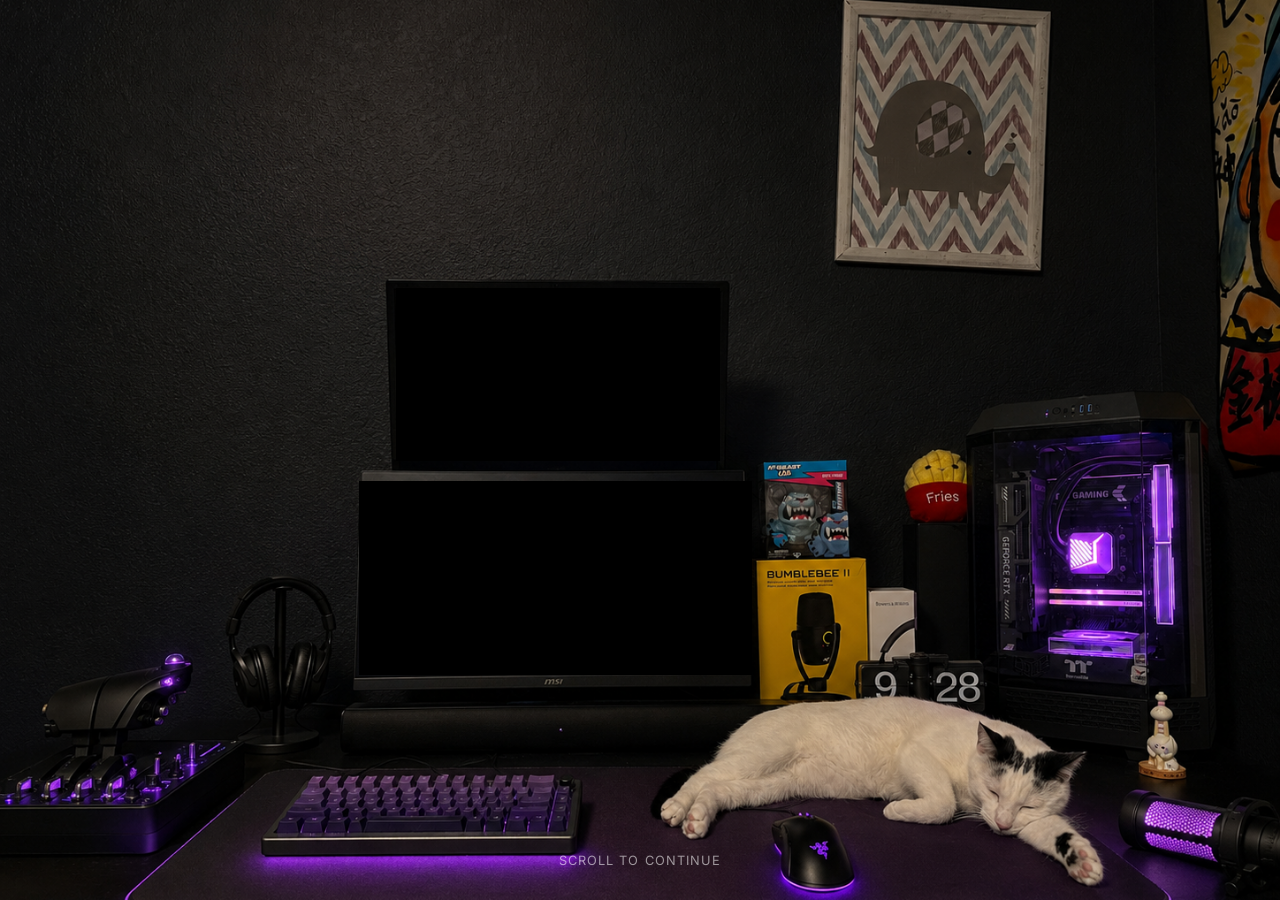
==== index.html @ 7c92d98b "Polish landing intro: pause button, in-frame zoom cap, softer DOF - Add a play/pause button to the c" ====
<!DOCTYPE html>
<html lang="en">
<head>
<meta charset="utf-8"/>
<meta content="width=device-width, initial-scale=1.0" name="viewport"/>
<title>lucastang.dev</title>
<meta content="Lucas Tang — developer." name="description"/>
<meta content="lucastang.dev" property="og:title"/>
<meta content="Lucas Tang — developer." property="og:description"/>
<link href="/favicon.ico" rel="icon"/>
<link href="https://fonts.googleapis.com" rel="preconnect"/>
<link crossorigin="" href="https://fonts.gstatic.com" rel="preconnect"/>
<link href="https://fonts.googleapis.com/css2?family=Architects+Daughter&amp;family=Inter:wght@400;500;600;700&amp;display=swap" rel="stylesheet"/>
<link href="/style.css" rel="stylesheet"/>
</head>
<body>

<div id="stage">
  <img id="desk-photo" src="/assets/desk-photo.png" alt=""/>

  <div id="top-monitor" class="monitor-overlay">
    <div class="boot-splash"><div class="boot-spinner"></div></div>
    <div id="top-monitor-inner" class="screen-content">
      <div id="preview-pane">
        <div class="gh-topbar">
          <span class="dot"></span><span class="dot"></span><span class="dot"></span>
          <span class="url">github.com/lucastang/lucastang.dev</span>
        </div>
        <div class="gh-body">
          <main class="gh-main">
            <div class="gh-stats">
              <span class="gh-stat">128 stars</span>
              <span class="gh-stat">24 forks</span>
            </div>
            <div class="gh-graph" id="gh-graph"></div>
            <ul class="gh-commits" id="gh-commits"></ul>
          </main>
        </div>
      </div>
      <div id="spotify-pane">
        <div class="sp-widget">
          <div class="sp-art"><img id="sp-art-img" src="" alt=""/></div>
          <div class="sp-info">
            <div class="sp-title" id="sp-title">&nbsp;</div>
            <div class="sp-artist" id="sp-artist">&nbsp;</div>
            <div class="sp-progress"><div class="sp-progress-fill" id="sp-progress-fill"></div></div>
          </div>
          <div class="sp-controls">
            <button class="sp-btn sp-prev" id="sp-prev" aria-label="Previous track"><span class="sp-icon sp-icon-prev"></span></button>
            <button class="sp-btn sp-play" id="sp-play" aria-label="Pause"><span class="sp-icon-playpause is-playing" id="sp-play-icon"></span></button>
            <button class="sp-btn sp-next" id="sp-next" aria-label="Next track"><span class="sp-icon sp-icon-next"></span></button>
          </div>
        </div>
      </div>
    </div>
  </div>

  <div id="bottom-monitor" class="monitor-overlay">
    <div class="boot-splash"><div class="boot-spinner"></div></div>
    <div id="code-stage" class="screen-content">
      <div id="code-editor">
        <div class="gutter"></div>
        <div class="code-body"></div>
      </div>
      <div id="terminal-panel"></div>
    </div>
  </div>
</div>

<div id="scroll-hint">Scroll to continue</div>

<header id="site-header">
  <div class="nav">
    <a href="/" class="brand">
      <img src="/apple-touch-icon.png" alt="Avatar Logo" class="logo-mark"/>
      <span class="logo">lucastang.dev</span>
    </a>
    <nav class="links">
      <a href="/projects/">Projects</a>
      <a href="/aboutme/">About Me</a>
    </nav>
  </div>
</header>

<script src="/boot.js"></script>
</body>
</html>
---- style.css ----
/* ==========================================================================
   lucastang.dev — animated boot/desktop intro
   Monitor screen fractions (of assets/desk-photo.png, 1448x1086, re-measured
   via edge detection against the bezels) live in boot.js as SCREENS — the
   overlay divs are positioned in JS against the photo's actual object-fit:
   cover render rect, not fixed CSS %, so alignment holds at any viewport
   aspect ratio. See computeCoverRect()/updateMonitorPositions() in boot.js.
   ========================================================================== */

:root {
  --bg: #000000;
  --ink: #ffffff;
  --muted: #cccccc;
  --orange: #f97316;
  --accent: #7f5af0;

  /* Center of the whole monitor cluster, used as the zoom transform-origin */
  --cluster-cx: 43.38%;
  --cluster-cy: 53.27%;

  /* How far in Scene 2 pushes the camera (also the tight-zoom scroll limit) */
  --zoom-scale: 2.6;
}

* { margin: 0; padding: 0; box-sizing: border-box; }

html, body {
  height: 100%;
  overflow: hidden;
  background: var(--bg);
}

body {
  font-family: "Inter", system-ui, -apple-system, sans-serif;
  color: var(--ink);
}

/* ---------- Stage: the photo + everything pinned to it ---------- */

#stage {
  position: fixed;
  inset: 0;
  overflow: hidden;
  transform-origin: var(--cluster-cx) var(--cluster-cy);
  transition: transform 1.4s cubic-bezier(.62,0,.3,1);
}

#stage.zoomed {
  transform: scale(var(--zoom-scale));
}

#desk-photo {
  position: absolute;
  inset: 0;
  width: 100%;
  height: 100%;
  object-fit: cover;
  display: block;
  filter: blur(0px);
}

/* Monitor overlay divs — left/top/width/height are set in boot.js against
   the photo's computed object-fit:cover render rect, kept in the same
   untransformed layout space as #stage so the shared #stage scale carries
   both the photo and these overlays together at any zoom level. */
.monitor-overlay {
  position: absolute;
  overflow: hidden;
  background: #000;
  transition: opacity .25s ease;
}

/* ---------- Scene 1: boot flicker ---------- */

.monitor-overlay.flicker {
  animation: flicker 1.1s steps(1, end) 1;
}

@keyframes flicker {
  0%   { background: #000; }
  8%   { background: #dfe9ff; }
  16%  { background: #000; }
  26%  { background: #dfe9ff; }
  36%  { background: #04060c; }
  100% { background: #04060c; }
}

.boot-splash {
  position: absolute;
  inset: 0;
  display: flex;
  align-items: center;
  justify-content: center;
  background: #04060c;
  opacity: 0;
  transition: opacity .3s ease;
}

.boot-splash.visible { opacity: 1; }

.boot-spinner {
  width: 22px;
  height: 22px;
  border-radius: 50%;
  border: 2.5px solid #2a2f3d;
  border-top-color: var(--ink);
  animation: spin .8s linear infinite;
}

@keyframes spin { to { transform: rotate(360deg); } }

/* ---------- Scene 3: rendered desktop screens ---------- */

.screen-content {
  position: absolute;
  inset: 0;
  opacity: 0;
  transition: opacity .6s ease;
  font-family: "SFMono-Regular", Consolas, "Liberation Mono", Menlo, monospace;
}

.screen-content.visible { opacity: 1; }

/* Bottom monitor: code editor / terminal, wrapped in a zoomable stage */

#code-stage {
  position: absolute;
  inset: 0;
  transform-origin: center center;
}

#code-editor {
  display: flex;
  height: 100%;
  background: #282a36;
  font-size: clamp(5px, 0.75vw, 9px);
  line-height: 1.6;
}

#code-editor .gutter {
  padding: 6px 8px;
  color: #6272a4;
  text-align: right;
  user-select: none;
  border-right: 1px solid #414458;
}

#code-editor .code-body {
  flex: 1;
  padding: 6px 10px;
  white-space: pre-wrap;
  color: #f8f8f2;
  overflow: hidden;
}

#code-editor .code-body .kw { color: #ff79c6; }
#code-editor .code-body .str { color: #f1fa8c; }
#code-editor .code-body .fn { color: #50fa7b; }
#code-editor .code-body .cm { color: #6272a4; }
#code-editor .code-body .num { color: #bd93f9; }

#terminal-panel {
  position: absolute;
  inset: 0;
  height: 100%;
  background: #282a36;
  color: #f8f8f2;
  padding: 6px 10px;
  font-size: clamp(5px, 0.75vw, 9px);
  line-height: 1.7;
  opacity: 0;
  transition: opacity .35s ease;
}

#terminal-panel.visible { opacity: 1; }

#terminal-panel .prompt { color: #50fa7b; }
#terminal-panel .out { color: #6272a4; }

/* Top monitor: split preview / spotify */

#top-monitor-inner {
  display: flex;
  height: 100%;
}

#preview-pane, #spotify-pane {
  flex: 1 1 50%;
  height: 100%;
  overflow: hidden;
}

#preview-pane {
  border-right: 1px solid #1f2733;
  background: #0d1117;
  display: flex;
  flex-direction: column;
}

/* ---------- Fake GitHub mockup (top-left panel) ----------
   Entirely static/invented: no real repo data, no outbound links. */

.gh-topbar {
  display: flex;
  align-items: center;
  gap: 4px;
  padding: 3px 6px;
  background: #1c2128;
  font-size: clamp(5px, .8vw, 9px);
  color: #8b949e;
  flex: 0 0 auto;
}

.gh-topbar .dot {
  width: 5px; height: 5px; border-radius: 50%; background: #495264;
}

.gh-topbar .url {
  flex: 1;
  background: #0d1117;
  border-radius: 6px;
  padding: 1px 6px;
  margin-left: 4px;
  color: #c9d1d9;
}

.gh-body {
  flex: 1;
  display: flex;
  min-height: 0;
  font-size: clamp(5px, .75vw, 8.5px);
}

.gh-main {
  flex: 1;
  padding: 5px 6px;
  overflow: hidden;
  display: flex;
  flex-direction: column;
  min-height: 0;
}

.gh-stats {
  display: flex;
  gap: 8px;
  color: #8b949e;
  flex: 0 0 auto;
  margin-bottom: 4px;
}

.gh-graph {
  display: grid;
  grid-template-columns: repeat(20, 1fr);
  gap: 1.5px;
  flex: 0 0 auto;
  margin-bottom: 5px;
}

.gh-graph .gh-cell {
  width: 100%;
  aspect-ratio: 1;
  border-radius: 1px;
  background: #161b22;
}

.gh-graph .gh-cell[data-level="1"] { background: #0e4429; }
.gh-graph .gh-cell[data-level="2"] { background: #006d32; }
.gh-graph .gh-cell[data-level="3"] { background: #26a641; }
.gh-graph .gh-cell[data-level="4"] { background: #39d353; }

.gh-commits {
  list-style: none;
  color: #8b949e;
  line-height: 1.7;
  overflow: hidden;
}

.gh-commits .gh-hash {
  color: #6ca6f7;
  margin-right: 4px;
}

.gh-commits em {
  float: right;
  font-style: normal;
  color: #565d68;
}

/* ---------- Custom Spotify-style widget (top-right panel) ----------
   Own player UI over real static playlist data (see boot.js TRACKS), not
   Spotify's iframe/chrome. */

#spotify-pane {
  background: #121212;
}

.sp-widget {
  height: 100%;
  display: flex;
  flex-direction: column;
  align-items: center;
  justify-content: center;
  gap: clamp(3px, 1vw, 8px);
  padding: clamp(4px, 2vw, 10px);
  font-size: clamp(5px, .85vw, 9px);
}

.sp-art {
  width: clamp(24px, 34%, 64px);
  aspect-ratio: 1;
  border-radius: 4px;
  overflow: hidden;
  background: #282828;
  flex: 0 0 auto;
}

.sp-art img {
  width: 100%;
  height: 100%;
  object-fit: cover;
  display: block;
}

.sp-info {
  width: 100%;
  text-align: center;
  color: #fff;
}

.sp-title {
  font-weight: 600;
  white-space: nowrap;
  overflow: hidden;
  text-overflow: ellipsis;
}

.sp-artist {
  color: #b3b3b3;
  white-space: nowrap;
  overflow: hidden;
  text-overflow: ellipsis;
}

.sp-progress {
  width: 100%;
  height: 3px;
  border-radius: 2px;
  background: #4d4d4d;
  margin-top: 4px;
  overflow: hidden;
}

.sp-progress-fill {
  height: 100%;
  width: 0%;
  background: #1db954;
}

.sp-controls {
  display: flex;
  align-items: center;
  gap: clamp(8px, 3vw, 18px);
}

.sp-btn {
  background: none;
  border: 0;
  padding: 3px;
  cursor: pointer;
  display: flex;
  align-items: center;
  justify-content: center;
}

.sp-icon {
  display: inline-block;
  width: 0;
  height: 0;
  border-top: 4px solid transparent;
  border-bottom: 4px solid transparent;
}

.sp-icon-prev {
  border-right: 6px solid #fff;
}

.sp-icon-next {
  border-left: 6px solid #fff;
}

.sp-icon-playpause {
  position: relative;
  display: inline-block;
  width: 9px;
  height: 10px;
}

.sp-icon-playpause.is-playing::before,
.sp-icon-playpause.is-playing::after {
  content: "";
  position: absolute;
  top: 0;
  width: 3px;
  height: 100%;
  background: #fff;
}

.sp-icon-playpause.is-playing::before { left: 0; }
.sp-icon-playpause.is-playing::after { left: 6px; }

.sp-icon-playpause.is-paused {
  width: 0;
  height: 0;
  border-top: 5px solid transparent;
  border-bottom: 5px solid transparent;
  border-left: 8px solid #fff;
}

/* ---------- Header (Scene 5) ---------- */

#site-header {
  position: fixed;
  top: 0;
  left: 0;
  right: 0;
  z-index: 100;
  background: #000000;
  border-bottom: 1px solid #222;
  transform: translateY(-100%);
  opacity: 0;
  transition: transform .7s cubic-bezier(.16,1,.3,1), opacity .7s ease;
}

#site-header.visible {
  transform: translateY(0);
  opacity: 1;
}

#site-header .nav {
  max-width: 1000px;
  margin: 0 auto;
  padding: 1.1rem 1.5rem;
  display: flex;
  align-items: center;
  justify-content: space-between;
  gap: 1rem;
}

#site-header .brand {
  display: flex;
  align-items: center;
  gap: 0.6rem;
  text-decoration: none;
}

#site-header .logo-mark {
  width: 32px;
  height: 32px;
  border-radius: 9px;
  object-fit: cover;
}

#site-header .logo {
  font-family: "Architects Daughter", cursive;
  font-weight: 700;
  font-size: 1.2rem;
  color: var(--ink);
}

#site-header .links {
  display: flex;
  gap: 1.5rem;
}

#site-header .links a {
  color: var(--ink);
  text-decoration: none;
  font-weight: 600;
  font-size: 0.95rem;
  opacity: 0.85;
  transition: opacity .15s ease;
}

#site-header .links a:hover { opacity: 1; color: var(--orange); }

/* ---------- Scroll hint (Scene 0) ---------- */

#scroll-hint {
  position: fixed;
  bottom: 2rem;
  left: 50%;
  transform: translateX(-50%);
  color: rgba(255,255,255,.55);
  font-size: 0.8rem;
  letter-spacing: 0.08em;
  text-transform: uppercase;
  animation: bob 2s ease-in-out infinite;
  transition: opacity .3s ease;
}

@keyframes bob {
  0%, 100% { transform: translate(-50%, 0); }
  50% { transform: translate(-50%, 6px); }
}

body.booted #scroll-hint { opacity: 0; pointer-events: none; }

/* ---------- Reduced motion: static final state only ---------- */

@media (prefers-reduced-motion: reduce) {
  #stage, .monitor-overlay, .screen-content, #site-header, #terminal-panel {
    transition: none !important;
    animation: none !important;
  }
}
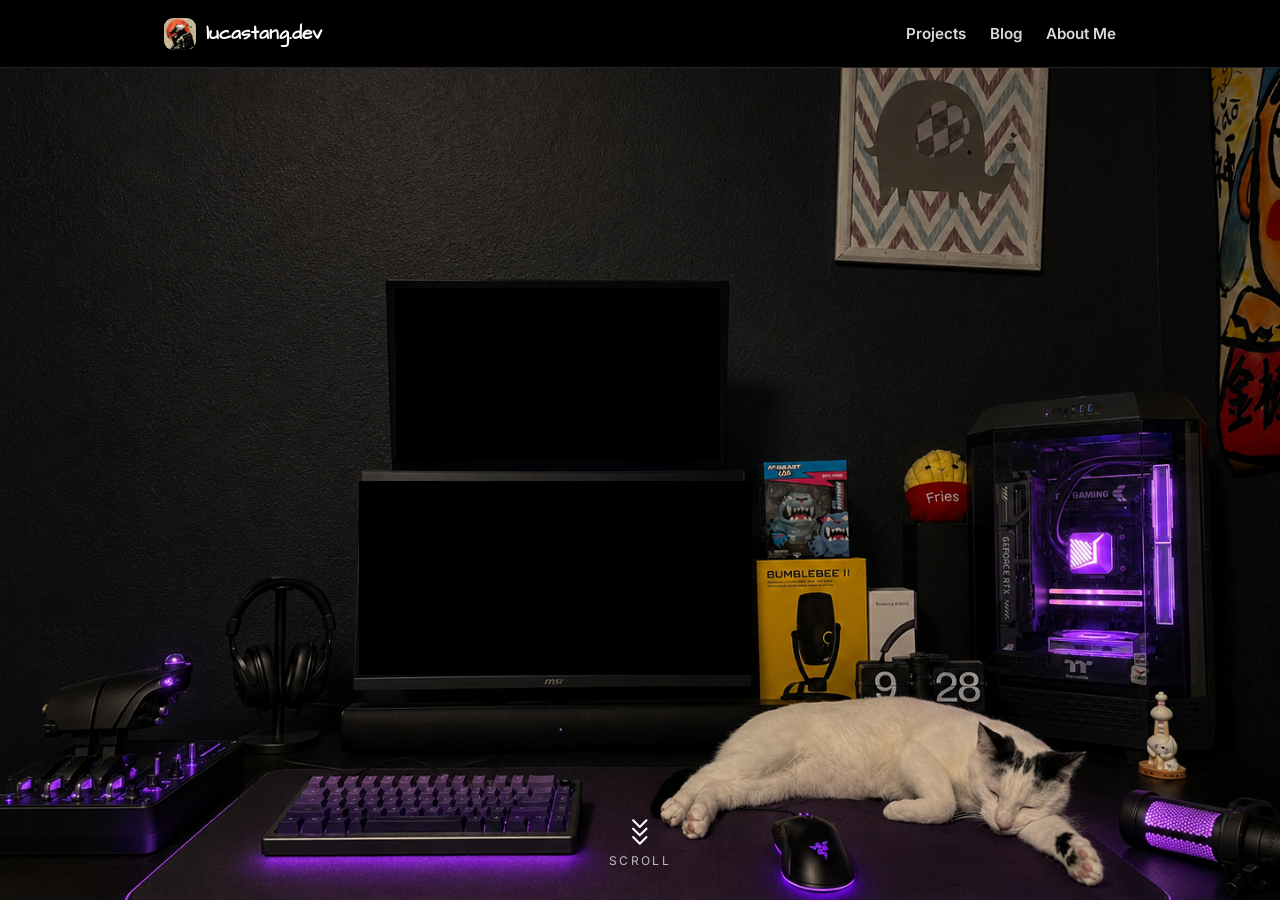
==== commit 1a5d0d6f: "feat: replace scroll hint text with choreographed chevron animation" ====
--- a/index.html
+++ b/index.html
@@ -67,7 +67,14 @@
   </div>
 </div>
 
-<div id="scroll-hint">Scroll to continue</div>
+<div id="scroll-hint">
+  <svg class="scroll-chevrons" viewBox="0 0 24 34" aria-hidden="true">
+    <path class="chevron c1" d="M4 3 L12 11 L20 3"/>
+    <path class="chevron c2" d="M4 13 L12 21 L20 13"/>
+    <path class="chevron c3" d="M4 23 L12 31 L20 23"/>
+  </svg>
+  <span class="scroll-text">Scroll</span>
+</div>
 
 <header id="site-header">
   <div class="nav">
@@ -77,6 +84,7 @@
     </a>
     <nav class="links">
       <a href="/projects/">Projects</a>
+      <a href="/blog/">Blog</a>
       <a href="/aboutme/">About Me</a>
     </nav>
   </div>
--- a/style.css
+++ b/style.css
@@ -426,12 +426,6 @@
   z-index: 100;
   background: #000000;
   border-bottom: 1px solid #222;
-  transform: translateY(-100%);
-  opacity: 0;
-  transition: transform .7s cubic-bezier(.16,1,.3,1), opacity .7s ease;
-}
-
-#site-header.visible {
   transform: translateY(0);
   opacity: 1;
 }
@@ -490,17 +484,45 @@
   bottom: 2rem;
   left: 50%;
   transform: translateX(-50%);
-  color: rgba(255,255,255,.55);
-  font-size: 0.8rem;
-  letter-spacing: 0.08em;
+  display: flex;
+  flex-direction: column;
+  align-items: center;
+  gap: 0.4rem;
+  transition: opacity .3s ease;
+}
+
+.scroll-chevrons {
+  width: 20px;
+  height: 30px;
+  overflow: visible;
+}
+
+.chevron {
+  fill: none;
+  stroke: #ffffff;
+  stroke-width: 2.5;
+  stroke-linecap: round;
+  stroke-linejoin: round;
+  animation: chevronPulse 1.8s ease-in-out infinite;
+}
+
+.chevron.c1 { animation-delay: 0s; }
+.chevron.c2 { animation-delay: .15s; }
+.chevron.c3 { animation-delay: .3s; }
+
+@keyframes chevronPulse {
+  0%   { opacity: 0; }
+  30%  { opacity: 1; }
+  60%  { opacity: 1; }
+  100% { opacity: 0; }
+}
+
+.scroll-text {
+  color: #ffffff;
+  font-size: 0.75rem;
+  letter-spacing: 0.2em;
   text-transform: uppercase;
-  animation: bob 2s ease-in-out infinite;
-  transition: opacity .3s ease;
-}
-
-@keyframes bob {
-  0%, 100% { transform: translate(-50%, 0); }
-  50% { transform: translate(-50%, 6px); }
+  opacity: 0.7;
 }
 
 body.booted #scroll-hint { opacity: 0; pointer-events: none; }
@@ -512,4 +534,9 @@
     transition: none !important;
     animation: none !important;
   }
-}
+
+  .chevron {
+    animation: none !important;
+    opacity: 1;
+  }
+}
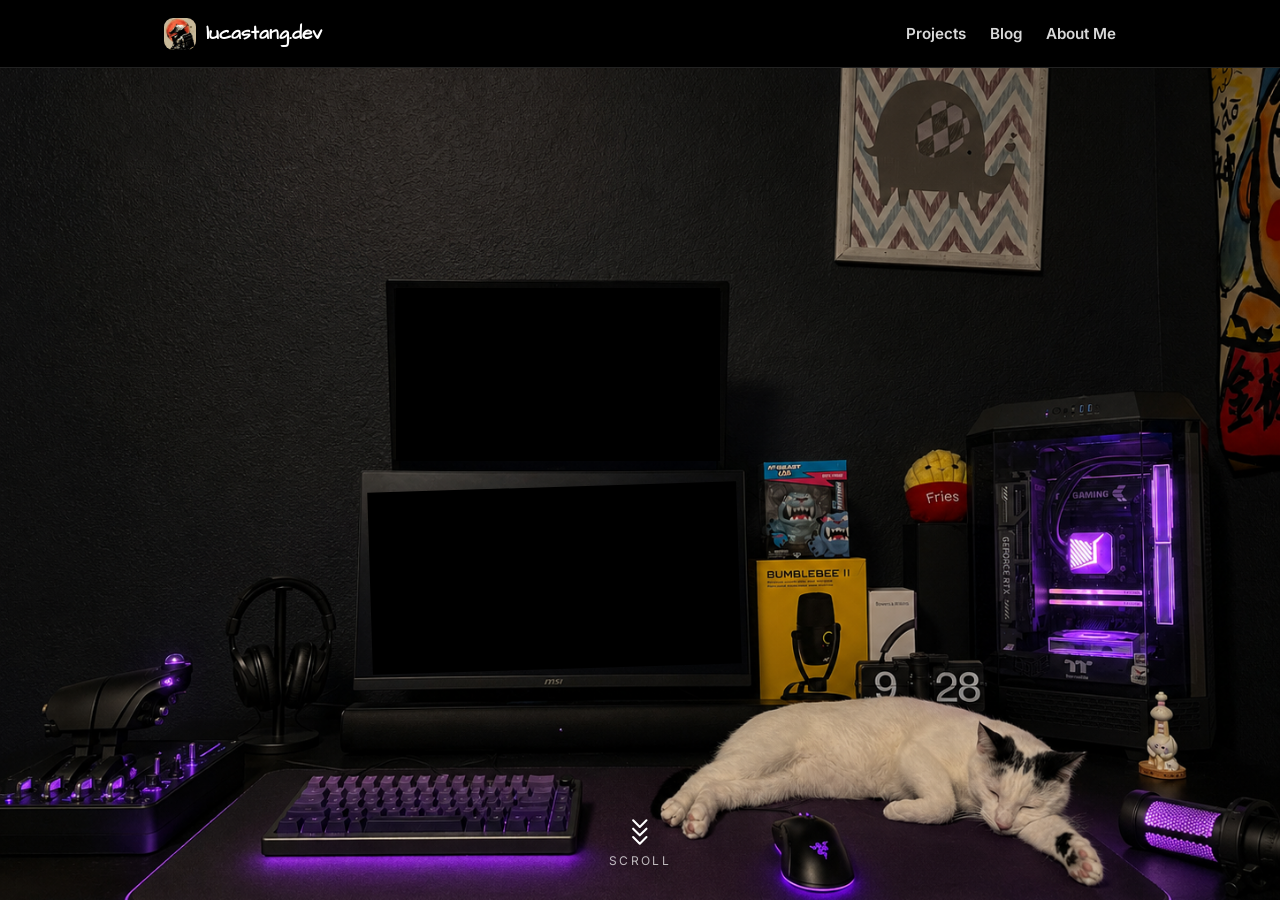
==== commit 229cd60e: "feat: add windows-style chrome to desktop windows and wire live github data" ====
--- a/index.html
+++ b/index.html
@@ -22,22 +22,37 @@
     <div class="boot-splash"><div class="boot-spinner"></div></div>
     <div id="top-monitor-inner" class="screen-content">
       <div id="preview-pane">
-        <div class="gh-topbar">
-          <span class="dot"></span><span class="dot"></span><span class="dot"></span>
-          <span class="url">github.com/lucastang/lucastang.dev</span>
+        <div class="win-titlebar">
+          <a class="win-url" href="https://github.com/ricewas-mis-taken" target="_blank" rel="noopener noreferrer">github.com/ricewas-mis-taken</a>
+          <div class="win-controls">
+            <span class="win-btn win-min">&#8211;</span>
+            <span class="win-btn win-max">&#9633;</span>
+            <span class="win-btn win-close">&#10005;</span>
+          </div>
         </div>
         <div class="gh-body">
           <main class="gh-main">
+            <div class="gh-graph-wrap">
+              <div class="gh-months" id="gh-months"></div>
+              <div class="gh-graph" id="gh-graph"></div>
+            </div>
+            <ul class="gh-commits" id="gh-commits"></ul>
             <div class="gh-stats">
-              <span class="gh-stat">128 stars</span>
-              <span class="gh-stat">24 forks</span>
+              <span class="gh-stat"><svg class="gh-icon" viewBox="0 0 16 16"><path d="M8 1l2.2 4.6 5 .7-3.6 3.6.9 5-4.5-2.4-4.5 2.4.9-5L1 6.3l5-.7z" fill="currentColor"/></svg><span id="gh-stars">0</span></span>
+              <span class="gh-stat"><svg class="gh-icon" viewBox="0 0 16 16"><path d="M4 2a1.5 1.5 0 1 0 0 3 1.5 1.5 0 0 0 0-3zM4 6.5v3M12 2a1.5 1.5 0 1 0 0 3 1.5 1.5 0 0 0 0-3zM12 6.5v3M4 9.5A2.5 2.5 0 0 0 6.5 12h3A2.5 2.5 0 0 0 12 9.5" fill="none" stroke="currentColor" stroke-width="1.2"/></svg><span id="gh-forks">0</span></span>
             </div>
-            <div class="gh-graph" id="gh-graph"></div>
-            <ul class="gh-commits" id="gh-commits"></ul>
           </main>
         </div>
       </div>
       <div id="spotify-pane">
+        <div class="win-titlebar">
+          <span class="win-title-text">Spotify</span>
+          <div class="win-controls">
+            <span class="win-btn win-min">&#8211;</span>
+            <span class="win-btn win-max">&#9633;</span>
+            <span class="win-btn win-close">&#10005;</span>
+          </div>
+        </div>
         <div class="sp-widget">
           <div class="sp-art"><img id="sp-art-img" src="" alt=""/></div>
           <div class="sp-info">
@@ -58,11 +73,40 @@
   <div id="bottom-monitor" class="monitor-overlay">
     <div class="boot-splash"><div class="boot-spinner"></div></div>
     <div id="code-stage" class="screen-content">
-      <div id="code-editor">
-        <div class="gutter"></div>
-        <div class="code-body"></div>
+      <div class="win-titlebar">
+        <span class="win-title-text">boot-sequence.js — lucastang.dev</span>
+        <div class="win-controls">
+          <span class="win-btn win-min">&#8211;</span>
+          <span class="win-btn win-max">&#9633;</span>
+          <span class="win-btn win-close">&#10005;</span>
+        </div>
       </div>
-      <div id="terminal-panel"></div>
+      <div class="vscode-tabbar">
+        <div class="vscode-tab">
+          <span class="vscode-tab-icon"></span>
+          <span class="vscode-tab-name">boot-sequence.js</span>
+          <span class="vscode-tab-close">&#10005;</span>
+        </div>
+      </div>
+      <div id="vscode-body">
+        <div class="vscode-activitybar">
+          <span class="act-icon act-explorer"></span>
+          <span class="act-icon act-search"></span>
+          <span class="act-icon act-scm"></span>
+          <span class="act-icon act-debug"></span>
+        </div>
+        <div id="code-editor">
+          <div class="gutter"></div>
+          <div class="code-body"></div>
+        </div>
+        <div id="terminal-panel"></div>
+      </div>
+      <div class="vscode-statusbar">
+        <span>main*</span>
+        <span>JavaScript</span>
+        <span>UTF-8</span>
+        <span>Ln 8, Col 5</span>
+      </div>
     </div>
   </div>
 </div>
--- a/style.css
+++ b/style.css
@@ -127,11 +127,80 @@
   position: absolute;
   inset: 0;
   transform-origin: center center;
+  display: flex;
+  flex-direction: column;
+}
+
+.vscode-tabbar {
+  display: flex;
+  background: #21252b;
+  flex: 0 0 auto;
+}
+
+.vscode-tab {
+  display: flex;
+  align-items: center;
+  gap: 4px;
+  padding: 3px 8px;
+  background: #282a36;
+  color: #f8f8f2;
+  font-size: clamp(5px, .75vw, 8.5px);
+  border-top: 1.5px solid #f97316;
+}
+
+.vscode-tab-icon {
+  width: 6px;
+  height: 6px;
+  border-radius: 1px;
+  background: #f1fa8c;
+  flex: 0 0 auto;
+}
+
+.vscode-tab-close {
+  color: #8b949e;
+  margin-left: 4px;
+}
+
+#vscode-body {
+  position: relative;
+  flex: 1;
+  display: flex;
+  min-height: 0;
+}
+
+.vscode-activitybar {
+  flex: 0 0 auto;
+  width: clamp(8px, 2.2vw, 16px);
+  background: #1c2128;
+  display: flex;
+  flex-direction: column;
+  align-items: center;
+  gap: clamp(4px, 1.4vw, 10px);
+  padding-top: 6px;
+}
+
+.act-icon {
+  width: 45%;
+  aspect-ratio: 1;
+  border: 1.2px solid #8b949e;
+  border-radius: 2px;
+  opacity: 0.75;
+}
+
+.vscode-statusbar {
+  flex: 0 0 auto;
+  display: flex;
+  gap: 10px;
+  background: #007acc;
+  color: #fff;
+  font-size: clamp(4px, .65vw, 7.5px);
+  padding: 2px 6px;
 }
 
 #code-editor {
   display: flex;
-  height: 100%;
+  flex: 1;
+  min-height: 0;
   background: #282a36;
   font-size: clamp(5px, 0.75vw, 9px);
   line-height: 1.6;
@@ -197,32 +266,59 @@
   flex-direction: column;
 }
 
-/* ---------- Fake GitHub mockup (top-left panel) ----------
-   Entirely static/invented: no real repo data, no outbound links. */
-
-.gh-topbar {
-  display: flex;
-  align-items: center;
-  gap: 4px;
+/* ---------- Windows-style title bar (shared: GitHub / Spotify / VS Code) ---------- */
+
+.win-titlebar {
+  display: flex;
+  align-items: center;
+  gap: 6px;
   padding: 3px 6px;
   background: #1c2128;
   font-size: clamp(5px, .8vw, 9px);
-  color: #8b949e;
-  flex: 0 0 auto;
-}
-
-.gh-topbar .dot {
-  width: 5px; height: 5px; border-radius: 50%; background: #495264;
-}
-
-.gh-topbar .url {
+  color: #c9d1d9;
+  flex: 0 0 auto;
+}
+
+.win-url {
   flex: 1;
   background: #0d1117;
   border-radius: 6px;
   padding: 1px 6px;
-  margin-left: 4px;
   color: #c9d1d9;
-}
+  text-decoration: none;
+  cursor: pointer;
+  overflow: hidden;
+  text-overflow: ellipsis;
+  white-space: nowrap;
+}
+
+.win-title-text {
+  flex: 1;
+  overflow: hidden;
+  text-overflow: ellipsis;
+  white-space: nowrap;
+}
+
+.win-controls {
+  display: flex;
+  align-items: center;
+  gap: 5px;
+  flex: 0 0 auto;
+}
+
+.win-btn {
+  display: flex;
+  align-items: center;
+  justify-content: center;
+  width: 12px;
+  height: 12px;
+  line-height: 1;
+  color: #8b949e;
+  border-radius: 2px;
+}
+
+/* ---------- Fake GitHub mockup (top-left panel) ----------
+   Entirely static/invented fallback; live data comes from /api/github. */
 
 .gh-body {
   flex: 1;
@@ -240,20 +336,24 @@
   min-height: 0;
 }
 
-.gh-stats {
-  display: flex;
-  gap: 8px;
-  color: #8b949e;
-  flex: 0 0 auto;
-  margin-bottom: 4px;
+.gh-graph-wrap {
+  flex: 0 0 auto;
+  margin-bottom: 5px;
+}
+
+.gh-months {
+  display: grid;
+  gap: 1.5px;
+  grid-auto-flow: column;
+  color: #565d68;
+  font-size: clamp(4px, .65vw, 7px);
+  margin-bottom: 2px;
 }
 
 .gh-graph {
   display: grid;
-  grid-template-columns: repeat(20, 1fr);
+  grid-auto-flow: column;
   gap: 1.5px;
-  flex: 0 0 auto;
-  margin-bottom: 5px;
 }
 
 .gh-graph .gh-cell {
@@ -263,6 +363,8 @@
   background: #161b22;
 }
 
+.gh-graph .gh-cell.gh-cell-empty { background: transparent; }
+
 .gh-graph .gh-cell[data-level="1"] { background: #0e4429; }
 .gh-graph .gh-cell[data-level="2"] { background: #006d32; }
 .gh-graph .gh-cell[data-level="3"] { background: #26a641; }
@@ -273,6 +375,7 @@
   color: #8b949e;
   line-height: 1.7;
   overflow: hidden;
+  flex: 0 0 auto;
 }
 
 .gh-commits .gh-hash {
@@ -286,16 +389,39 @@
   color: #565d68;
 }
 
+.gh-stats {
+  display: flex;
+  gap: 10px;
+  color: #8b949e;
+  flex: 0 0 auto;
+  margin-top: 5px;
+}
+
+.gh-stat {
+  display: flex;
+  align-items: center;
+  gap: 3px;
+}
+
+.gh-icon {
+  width: 9px;
+  height: 9px;
+  color: #8b949e;
+}
+
 /* ---------- Custom Spotify-style widget (top-right panel) ----------
    Own player UI over real static playlist data (see boot.js TRACKS), not
    Spotify's iframe/chrome. */
 
 #spotify-pane {
   background: #121212;
+  display: flex;
+  flex-direction: column;
 }
 
 .sp-widget {
-  height: 100%;
+  flex: 1;
+  min-height: 0;
   display: flex;
   flex-direction: column;
   align-items: center;
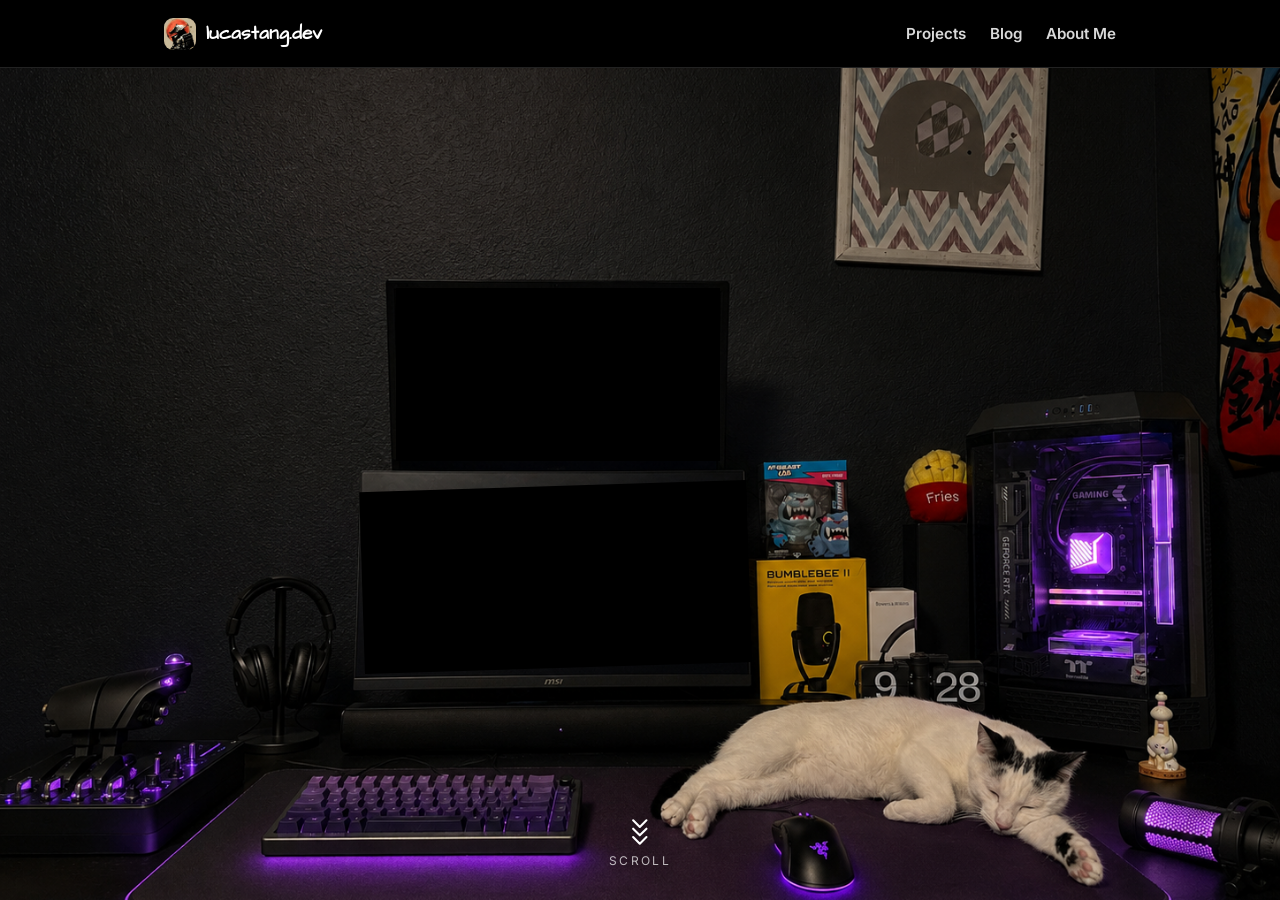
==== commit ff985570: "fix: correct tilt-shrink math, cap contribution graph width, fix terminal panel overlap, and point g" ====
--- a/index.html
+++ b/index.html
@@ -95,11 +95,13 @@
           <span class="act-icon act-scm"></span>
           <span class="act-icon act-debug"></span>
         </div>
-        <div id="code-editor">
-          <div class="gutter"></div>
-          <div class="code-body"></div>
+        <div class="editor-area">
+          <div id="code-editor">
+            <div class="gutter"></div>
+            <div class="code-body"></div>
+          </div>
+          <div id="terminal-panel"></div>
         </div>
-        <div id="terminal-panel"></div>
       </div>
       <div class="vscode-statusbar">
         <span>main*</span>
--- a/style.css
+++ b/style.css
@@ -162,6 +162,12 @@
 }
 
 #vscode-body {
+  flex: 1;
+  display: flex;
+  min-height: 0;
+}
+
+.editor-area {
   position: relative;
   flex: 1;
   display: flex;
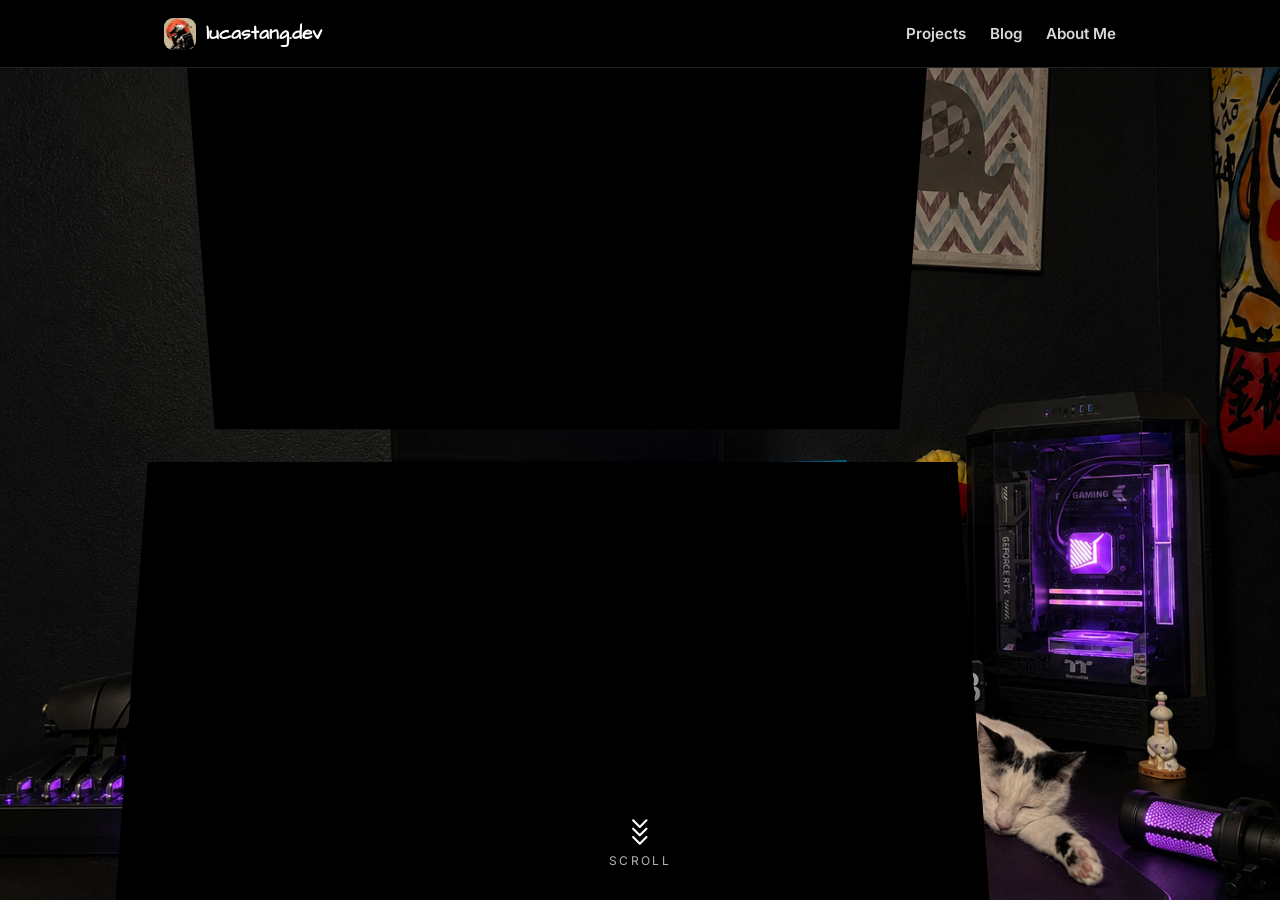
==== commit 5a5678a2: "fix: stop scaling monitor overlay UI as a raster bitmap, fixing blur" ====
--- a/index.html
+++ b/index.html
@@ -17,7 +17,17 @@
 
 <div id="stage">
   <img id="desk-photo" src="/assets/desk-photo.png" alt=""/>
+</div>
 
+<!-- Deliberately NOT inside #stage: #stage's transform:scale() zoom is meant
+     for the desk photo (a raster image — blurring it slightly on zoom looks
+     like camera depth of field). If these monitor screens rode along inside
+     that scaled subtree, the browser would render their text/UI as a
+     stretched bitmap instead of laying it out natively at full size, making
+     it look soft/blurry. boot.js positions this layer's children in real,
+     unscaled px (see applyOverlayZoom()) so their content always renders
+     crisp, at any zoom level. -->
+<div id="overlay-layer">
   <div id="top-monitor" class="monitor-overlay">
     <div class="boot-splash"><div class="boot-spinner"></div></div>
     <div id="top-monitor-inner" class="screen-content">
--- a/style.css
+++ b/style.css
@@ -5,6 +5,13 @@
    overlay divs are positioned in JS against the photo's actual object-fit:
    cover render rect, not fixed CSS %, so alignment holds at any viewport
    aspect ratio. See computeCoverRect()/updateMonitorPositions() in boot.js.
+
+   #stage's scroll-driven zoom scales the desk photo via CSS transform, but
+   #overlay-layer (the monitor screens' text/UI) deliberately sits OUTSIDE
+   that scaled subtree and is repositioned in real px by applyOverlayZoom()
+   in boot.js instead — so the screens' content is always laid out and
+   painted natively at its true on-screen size, not a stretched bitmap,
+   which is what made it look blurry at higher zoom.
    ========================================================================== */
 
 :root {
@@ -59,15 +66,32 @@
   filter: blur(0px);
 }
 
-/* Monitor overlay divs — left/top/width/height are set in boot.js against
-   the photo's computed object-fit:cover render rect, kept in the same
-   untransformed layout space as #stage so the shared #stage scale carries
-   both the photo and these overlays together at any zoom level. */
+/* Sits on top of #stage, unscaled — see the header comment and the note in
+   index.html for why the monitor screens live here instead of inside
+   #stage's transform. pointer-events:none so it doesn't intercept anything
+   in the gaps between the two monitor boxes; .monitor-overlay re-enables
+   pointer-events for itself since its content (Spotify controls, commit
+   links) needs to stay clickable. */
+#overlay-layer {
+  position: fixed;
+  inset: 0;
+  overflow: hidden;
+  pointer-events: none;
+}
+
+/* Monitor overlay divs — left/top/width/height are set in boot.js (in real,
+   unscaled px) against the photo's computed object-fit:cover render rect,
+   then rescaled by applyOverlayZoom() to track #stage's zoom level without
+   ever going through a CSS transform: scale() on this content itself. The
+   left/top/width/height transition here is what makes that rescale animate
+   smoothly during Scene 2's push-in, mirroring #stage's own transform
+   transition above. */
 .monitor-overlay {
   position: absolute;
   overflow: hidden;
   background: #000;
-  transition: opacity .25s ease;
+  pointer-events: auto;
+  transition: opacity .25s ease, left 1.4s cubic-bezier(.62,0,.3,1), top 1.4s cubic-bezier(.62,0,.3,1), width 1.4s cubic-bezier(.62,0,.3,1), height 1.4s cubic-bezier(.62,0,.3,1);
 }
 
 /* ---------- Scene 1: boot flicker ---------- */
@@ -376,6 +400,37 @@
 .gh-graph .gh-cell[data-level="3"] { background: #26a641; }
 .gh-graph .gh-cell[data-level="4"] { background: #39d353; }
 
+.gh-graph .gh-cell:not(.gh-cell-empty):hover {
+  outline: 1px solid rgba(255, 255, 255, .5);
+  outline-offset: -1px;
+}
+
+/* Shared tooltip for gh-cell hover — appended to <body> and positioned via
+   clientX/Y (position: fixed) so it tracks the cursor correctly regardless
+   of the #stage scroll-zoom scale. */
+.gh-tooltip {
+  position: fixed;
+  left: 0;
+  top: 0;
+  transform: translate(-50%, -140%);
+  background: #1c2128;
+  color: #e6edf3;
+  font-size: 11px;
+  line-height: 1.4;
+  padding: 4px 8px;
+  border-radius: 5px;
+  border: 1px solid #30363d;
+  white-space: nowrap;
+  pointer-events: none;
+  opacity: 0;
+  transition: opacity .1s ease;
+  z-index: 9999;
+}
+
+.gh-tooltip.visible {
+  opacity: 1;
+}
+
 .gh-commits {
   list-style: none;
   color: #8b949e;
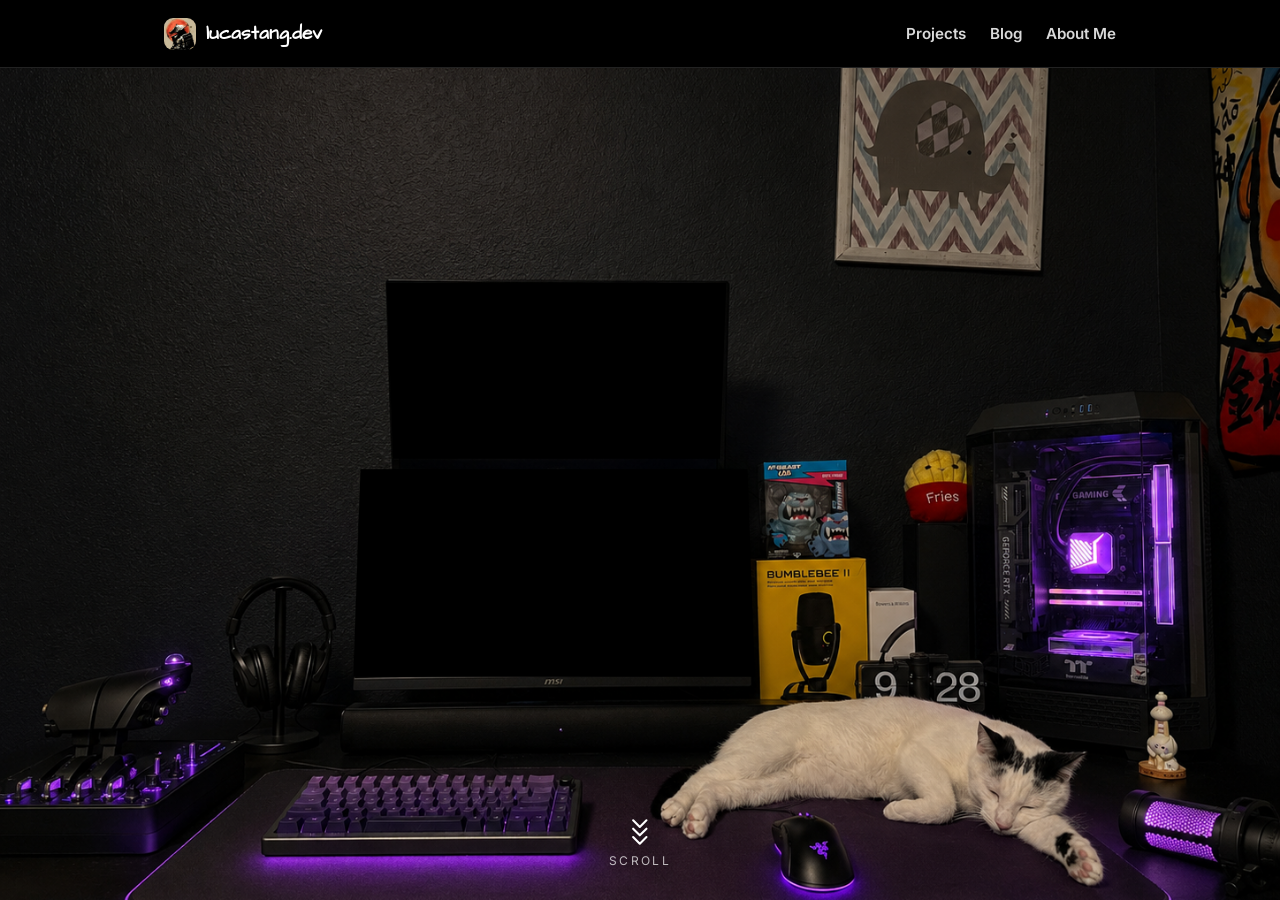
==== commit 52475cfd: "feat: replace boot spinner with a running stick-figure loading bar" ====
--- a/index.html
+++ b/index.html
@@ -29,7 +29,20 @@
      crisp, at any zoom level. -->
 <div id="overlay-layer">
   <div id="top-monitor" class="monitor-overlay">
-    <div class="boot-splash"><div class="boot-spinner"></div></div>
+    <div class="boot-splash">
+      <div class="boot-loader">
+        <div class="boot-runner-track">
+          <svg class="boot-runner" viewBox="0 0 40 40" aria-hidden="true">
+            <circle cx="24" cy="6" r="5" fill="currentColor"/>
+            <path d="M24 11 L18 22 M24 11 L16 14 M24 11 L30 16 M18 22 L26 28 L24 36 M18 22 L10 26 L6 20" fill="none" stroke="currentColor" stroke-width="3.2" stroke-linecap="round" stroke-linejoin="round"/>
+          </svg>
+        </div>
+        <div class="boot-bar">
+          <div class="boot-bar-fill"></div>
+          <span class="boot-bar-label">Now Loading...</span>
+        </div>
+      </div>
+    </div>
     <div id="top-monitor-inner" class="screen-content">
       <div id="preview-pane">
         <div class="win-titlebar">
@@ -81,7 +94,20 @@
   </div>
 
   <div id="bottom-monitor" class="monitor-overlay">
-    <div class="boot-splash"><div class="boot-spinner"></div></div>
+    <div class="boot-splash">
+      <div class="boot-loader">
+        <div class="boot-runner-track">
+          <svg class="boot-runner" viewBox="0 0 40 40" aria-hidden="true">
+            <circle cx="24" cy="6" r="5" fill="currentColor"/>
+            <path d="M24 11 L18 22 M24 11 L16 14 M24 11 L30 16 M18 22 L26 28 L24 36 M18 22 L10 26 L6 20" fill="none" stroke="currentColor" stroke-width="3.2" stroke-linecap="round" stroke-linejoin="round"/>
+          </svg>
+        </div>
+        <div class="boot-bar">
+          <div class="boot-bar-fill"></div>
+          <span class="boot-bar-label">Now Loading...</span>
+        </div>
+      </div>
+    </div>
     <div id="code-stage" class="screen-content">
       <div class="win-titlebar">
         <span class="win-title-text">boot-sequence.js — lucastang.dev</span>
--- a/style.css
+++ b/style.css
@@ -44,16 +44,18 @@
 
 /* ---------- Stage: the photo + everything pinned to it ---------- */
 
+/* No CSS transition on transform, and no zoom applied via a class — the
+   camera push-in (Scene 2) and scroll-driven zoom are both driven by JS
+   (see applySceneZoom()/animateZoomTo() in boot.js), which sets this
+   element's transform AND #overlay-layer's geometry together on every
+   frame from one shared zoom number. A second, independently-timed CSS
+   transition here previously raced that JS-driven update and could visibly
+   desync from it mid-animation. */
 #stage {
   position: fixed;
   inset: 0;
   overflow: hidden;
   transform-origin: var(--cluster-cx) var(--cluster-cy);
-  transition: transform 1.4s cubic-bezier(.62,0,.3,1);
-}
-
-#stage.zoomed {
-  transform: scale(var(--zoom-scale));
 }
 
 #desk-photo {
@@ -81,17 +83,18 @@
 
 /* Monitor overlay divs — left/top/width/height are set in boot.js (in real,
    unscaled px) against the photo's computed object-fit:cover render rect,
-   then rescaled by applyOverlayZoom() to track #stage's zoom level without
-   ever going through a CSS transform: scale() on this content itself. The
-   left/top/width/height transition here is what makes that rescale animate
-   smoothly during Scene 2's push-in, mirroring #stage's own transform
-   transition above. */
+   then rescaled by applyOverlayZoom() every frame to track #stage's zoom
+   level, without ever going through a CSS transform: scale() on this
+   content itself. No transition on left/top/width/height here — animateZoomTo()
+   in boot.js drives that rescale itself (rAF, same shared zoom value that
+   drives #stage's transform each frame), which is what keeps this in
+   lockstep with the photo instead of two separately-timed animations. */
 .monitor-overlay {
   position: absolute;
   overflow: hidden;
   background: #000;
   pointer-events: auto;
-  transition: opacity .25s ease, left 1.4s cubic-bezier(.62,0,.3,1), top 1.4s cubic-bezier(.62,0,.3,1), width 1.4s cubic-bezier(.62,0,.3,1), height 1.4s cubic-bezier(.62,0,.3,1);
+  transition: opacity .25s ease;
 }
 
 /* ---------- Scene 1: boot flicker ---------- */
@@ -122,16 +125,77 @@
 
 .boot-splash.visible { opacity: 1; }
 
-.boot-spinner {
-  width: 22px;
-  height: 22px;
-  border-radius: 50%;
-  border: 2.5px solid #2a2f3d;
-  border-top-color: var(--ink);
-  animation: spin .8s linear infinite;
-}
-
-@keyframes spin { to { transform: rotate(360deg); } }
+/* Cartoonish runner sprinting across a "Now Loading..." bar, replacing the
+   old spinner. Sized off --overlay-zoom (see applyOverlayZoom() in boot.js)
+   like the rest of the overlay content, so it stays proportional at any
+   scroll-zoom level instead of a fixed px size. */
+.boot-loader {
+  display: flex;
+  flex-direction: column;
+  align-items: center;
+  gap: calc(var(--overlay-zoom, 1) * 4px);
+  width: calc(var(--overlay-zoom, 1) * 70px);
+  color: var(--ink);
+}
+
+.boot-runner-track {
+  position: relative;
+  width: 100%;
+  height: calc(var(--overlay-zoom, 1) * 16px);
+}
+
+.boot-runner {
+  position: absolute;
+  top: 0;
+  left: 0;
+  width: calc(var(--overlay-zoom, 1) * 16px);
+  height: calc(var(--overlay-zoom, 1) * 16px);
+  animation: bootRunnerMove 1.1s linear infinite, bootRunnerStride .275s ease-in-out infinite alternate;
+}
+
+@keyframes bootRunnerMove {
+  0%   { left: 0; }
+  100% { left: calc(var(--overlay-zoom, 1) * 54px); }
+}
+
+@keyframes bootRunnerStride {
+  0%   { transform: translateY(0) rotate(-8deg); }
+  100% { transform: translateY(calc(var(--overlay-zoom, 1) * -3px)) rotate(8deg); }
+}
+
+.boot-bar {
+  position: relative;
+  width: 100%;
+  height: calc(var(--overlay-zoom, 1) * 11px);
+  border: calc(var(--overlay-zoom, 1) * 1.5px) solid var(--ink);
+  border-radius: 999px;
+  overflow: hidden;
+  display: flex;
+  align-items: center;
+  justify-content: center;
+}
+
+.boot-bar-fill {
+  position: absolute;
+  inset: 0;
+  background: #8b93a1;
+  transform-origin: left center;
+  animation: bootBarFill 1.1s ease-in-out infinite alternate;
+}
+
+@keyframes bootBarFill {
+  0%   { transform: scaleX(0.2); }
+  100% { transform: scaleX(0.88); }
+}
+
+.boot-bar-label {
+  position: relative;
+  z-index: 1;
+  font-size: calc(var(--overlay-zoom, 1) * clamp(4px, 1vw, 6.5px));
+  font-weight: 600;
+  color: #04060c;
+  white-space: nowrap;
+}
 
 /* ---------- Scene 3: rendered desktop screens ---------- */
 
@@ -164,17 +228,17 @@
 .vscode-tab {
   display: flex;
   align-items: center;
-  gap: 4px;
-  padding: 3px 8px;
+  gap: calc(var(--overlay-zoom, 1) * 4px);
+  padding: calc(var(--overlay-zoom, 1) * 3px) calc(var(--overlay-zoom, 1) * 8px);
   background: #282a36;
   color: #f8f8f2;
-  font-size: clamp(5px, .75vw, 8.5px);
+  font-size: calc(var(--overlay-zoom, 1) * clamp(5px, .75vw, 8.5px));
   border-top: 1.5px solid #f97316;
 }
 
 .vscode-tab-icon {
-  width: 6px;
-  height: 6px;
+  width: calc(var(--overlay-zoom, 1) * 6px);
+  height: calc(var(--overlay-zoom, 1) * 6px);
   border-radius: 1px;
   background: #f1fa8c;
   flex: 0 0 auto;
@@ -182,7 +246,7 @@
 
 .vscode-tab-close {
   color: #8b949e;
-  margin-left: 4px;
+  margin-left: calc(var(--overlay-zoom, 1) * 4px);
 }
 
 #vscode-body {
@@ -200,13 +264,13 @@
 
 .vscode-activitybar {
   flex: 0 0 auto;
-  width: clamp(8px, 2.2vw, 16px);
+  width: calc(var(--overlay-zoom, 1) * clamp(8px, 2.2vw, 16px));
   background: #1c2128;
   display: flex;
   flex-direction: column;
   align-items: center;
-  gap: clamp(4px, 1.4vw, 10px);
-  padding-top: 6px;
+  gap: calc(var(--overlay-zoom, 1) * clamp(4px, 1.4vw, 10px));
+  padding-top: calc(var(--overlay-zoom, 1) * 6px);
 }
 
 .act-icon {
@@ -220,11 +284,11 @@
 .vscode-statusbar {
   flex: 0 0 auto;
   display: flex;
-  gap: 10px;
+  gap: calc(var(--overlay-zoom, 1) * 10px);
   background: #007acc;
   color: #fff;
-  font-size: clamp(4px, .65vw, 7.5px);
-  padding: 2px 6px;
+  font-size: calc(var(--overlay-zoom, 1) * clamp(4px, .65vw, 7.5px));
+  padding: calc(var(--overlay-zoom, 1) * 2px) calc(var(--overlay-zoom, 1) * 6px);
 }
 
 #code-editor {
@@ -232,12 +296,12 @@
   flex: 1;
   min-height: 0;
   background: #282a36;
-  font-size: clamp(5px, 0.75vw, 9px);
+  font-size: calc(var(--overlay-zoom, 1) * clamp(5px, 0.75vw, 9px));
   line-height: 1.6;
 }
 
 #code-editor .gutter {
-  padding: 6px 8px;
+  padding: calc(var(--overlay-zoom, 1) * 6px) calc(var(--overlay-zoom, 1) * 8px);
   color: #6272a4;
   text-align: right;
   user-select: none;
@@ -246,7 +310,7 @@
 
 #code-editor .code-body {
   flex: 1;
-  padding: 6px 10px;
+  padding: calc(var(--overlay-zoom, 1) * 6px) calc(var(--overlay-zoom, 1) * 10px);
   white-space: pre-wrap;
   color: #f8f8f2;
   overflow: hidden;
@@ -264,8 +328,8 @@
   height: 100%;
   background: #282a36;
   color: #f8f8f2;
-  padding: 6px 10px;
-  font-size: clamp(5px, 0.75vw, 9px);
+  padding: calc(var(--overlay-zoom, 1) * 6px) calc(var(--overlay-zoom, 1) * 10px);
+  font-size: calc(var(--overlay-zoom, 1) * clamp(5px, 0.75vw, 9px));
   line-height: 1.7;
   opacity: 0;
   transition: opacity .35s ease;
@@ -301,10 +365,10 @@
 .win-titlebar {
   display: flex;
   align-items: center;
-  gap: 6px;
-  padding: 3px 6px;
+  gap: calc(var(--overlay-zoom, 1) * 6px);
+  padding: calc(var(--overlay-zoom, 1) * 3px) calc(var(--overlay-zoom, 1) * 6px);
   background: #1c2128;
-  font-size: clamp(5px, .8vw, 9px);
+  font-size: calc(var(--overlay-zoom, 1) * clamp(5px, .8vw, 9px));
   color: #c9d1d9;
   flex: 0 0 auto;
 }
@@ -340,8 +404,8 @@
   display: flex;
   align-items: center;
   justify-content: center;
-  width: 12px;
-  height: 12px;
+  width: calc(var(--overlay-zoom, 1) * 12px);
+  height: calc(var(--overlay-zoom, 1) * 12px);
   line-height: 1;
   color: #8b949e;
   border-radius: 2px;
@@ -354,12 +418,12 @@
   flex: 1;
   display: flex;
   min-height: 0;
-  font-size: clamp(5px, .75vw, 8.5px);
+  font-size: calc(var(--overlay-zoom, 1) * clamp(5px, .75vw, 8.5px));
 }
 
 .gh-main {
   flex: 1;
-  padding: 5px 6px;
+  padding: calc(var(--overlay-zoom, 1) * 5px) calc(var(--overlay-zoom, 1) * 6px);
   overflow: hidden;
   display: flex;
   flex-direction: column;
@@ -368,22 +432,22 @@
 
 .gh-graph-wrap {
   flex: 0 0 auto;
-  margin-bottom: 5px;
+  margin-bottom: calc(var(--overlay-zoom, 1) * 5px);
 }
 
 .gh-months {
   display: grid;
-  gap: 1.5px;
+  gap: calc(var(--overlay-zoom, 1) * 1.5px);
   grid-auto-flow: column;
   color: #565d68;
-  font-size: clamp(4px, .65vw, 7px);
-  margin-bottom: 2px;
+  font-size: calc(var(--overlay-zoom, 1) * clamp(4px, .65vw, 7px));
+  margin-bottom: calc(var(--overlay-zoom, 1) * 2px);
 }
 
 .gh-graph {
   display: grid;
   grid-auto-flow: column;
-  gap: 1.5px;
+  gap: calc(var(--overlay-zoom, 1) * 1.5px);
 }
 
 .gh-graph .gh-cell {
@@ -441,7 +505,7 @@
 
 .gh-commits .gh-hash {
   color: #6ca6f7;
-  margin-right: 4px;
+  margin-right: calc(var(--overlay-zoom, 1) * 4px);
 }
 
 .gh-commits em {
@@ -452,21 +516,21 @@
 
 .gh-stats {
   display: flex;
-  gap: 10px;
+  gap: calc(var(--overlay-zoom, 1) * 10px);
   color: #8b949e;
   flex: 0 0 auto;
-  margin-top: 5px;
+  margin-top: calc(var(--overlay-zoom, 1) * 5px);
 }
 
 .gh-stat {
   display: flex;
   align-items: center;
-  gap: 3px;
+  gap: calc(var(--overlay-zoom, 1) * 3px);
 }
 
 .gh-icon {
-  width: 9px;
-  height: 9px;
+  width: calc(var(--overlay-zoom, 1) * 9px);
+  height: calc(var(--overlay-zoom, 1) * 9px);
   color: #8b949e;
 }
 
@@ -487,13 +551,13 @@
   flex-direction: column;
   align-items: center;
   justify-content: center;
-  gap: clamp(3px, 1vw, 8px);
-  padding: clamp(4px, 2vw, 10px);
-  font-size: clamp(5px, .85vw, 9px);
+  gap: calc(var(--overlay-zoom, 1) * clamp(3px, 1vw, 8px));
+  padding: calc(var(--overlay-zoom, 1) * clamp(4px, 2vw, 10px));
+  font-size: calc(var(--overlay-zoom, 1) * clamp(5px, .85vw, 9px));
 }
 
 .sp-art {
-  width: clamp(24px, 34%, 64px);
+  width: calc(var(--overlay-zoom, 1) * clamp(24px, 34%, 64px));
   aspect-ratio: 1;
   border-radius: 4px;
   overflow: hidden;
@@ -530,10 +594,10 @@
 
 .sp-progress {
   width: 100%;
-  height: 3px;
+  height: calc(var(--overlay-zoom, 1) * 3px);
   border-radius: 2px;
   background: #4d4d4d;
-  margin-top: 4px;
+  margin-top: calc(var(--overlay-zoom, 1) * 4px);
   overflow: hidden;
 }
 
@@ -546,13 +610,13 @@
 .sp-controls {
   display: flex;
   align-items: center;
-  gap: clamp(8px, 3vw, 18px);
+  gap: calc(var(--overlay-zoom, 1) * clamp(8px, 3vw, 18px));
 }
 
 .sp-btn {
   background: none;
   border: 0;
-  padding: 3px;
+  padding: calc(var(--overlay-zoom, 1) * 3px);
   cursor: pointer;
   display: flex;
   align-items: center;
@@ -563,23 +627,23 @@
   display: inline-block;
   width: 0;
   height: 0;
-  border-top: 4px solid transparent;
-  border-bottom: 4px solid transparent;
+  border-top: calc(var(--overlay-zoom, 1) * 4px) solid transparent;
+  border-bottom: calc(var(--overlay-zoom, 1) * 4px) solid transparent;
 }
 
 .sp-icon-prev {
-  border-right: 6px solid #fff;
+  border-right: calc(var(--overlay-zoom, 1) * 6px) solid #fff;
 }
 
 .sp-icon-next {
-  border-left: 6px solid #fff;
+  border-left: calc(var(--overlay-zoom, 1) * 6px) solid #fff;
 }
 
 .sp-icon-playpause {
   position: relative;
   display: inline-block;
-  width: 9px;
-  height: 10px;
+  width: calc(var(--overlay-zoom, 1) * 9px);
+  height: calc(var(--overlay-zoom, 1) * 10px);
 }
 
 .sp-icon-playpause.is-playing::before,
@@ -587,20 +651,20 @@
   content: "";
   position: absolute;
   top: 0;
-  width: 3px;
+  width: calc(var(--overlay-zoom, 1) * 3px);
   height: 100%;
   background: #fff;
 }
 
 .sp-icon-playpause.is-playing::before { left: 0; }
-.sp-icon-playpause.is-playing::after { left: 6px; }
+.sp-icon-playpause.is-playing::after { left: calc(var(--overlay-zoom, 1) * 6px); }
 
 .sp-icon-playpause.is-paused {
   width: 0;
   height: 0;
-  border-top: 5px solid transparent;
-  border-bottom: 5px solid transparent;
-  border-left: 8px solid #fff;
+  border-top: calc(var(--overlay-zoom, 1) * 5px) solid transparent;
+  border-bottom: calc(var(--overlay-zoom, 1) * 5px) solid transparent;
+  border-left: calc(var(--overlay-zoom, 1) * 8px) solid #fff;
 }
 
 /* ---------- Header (Scene 5) ---------- */
